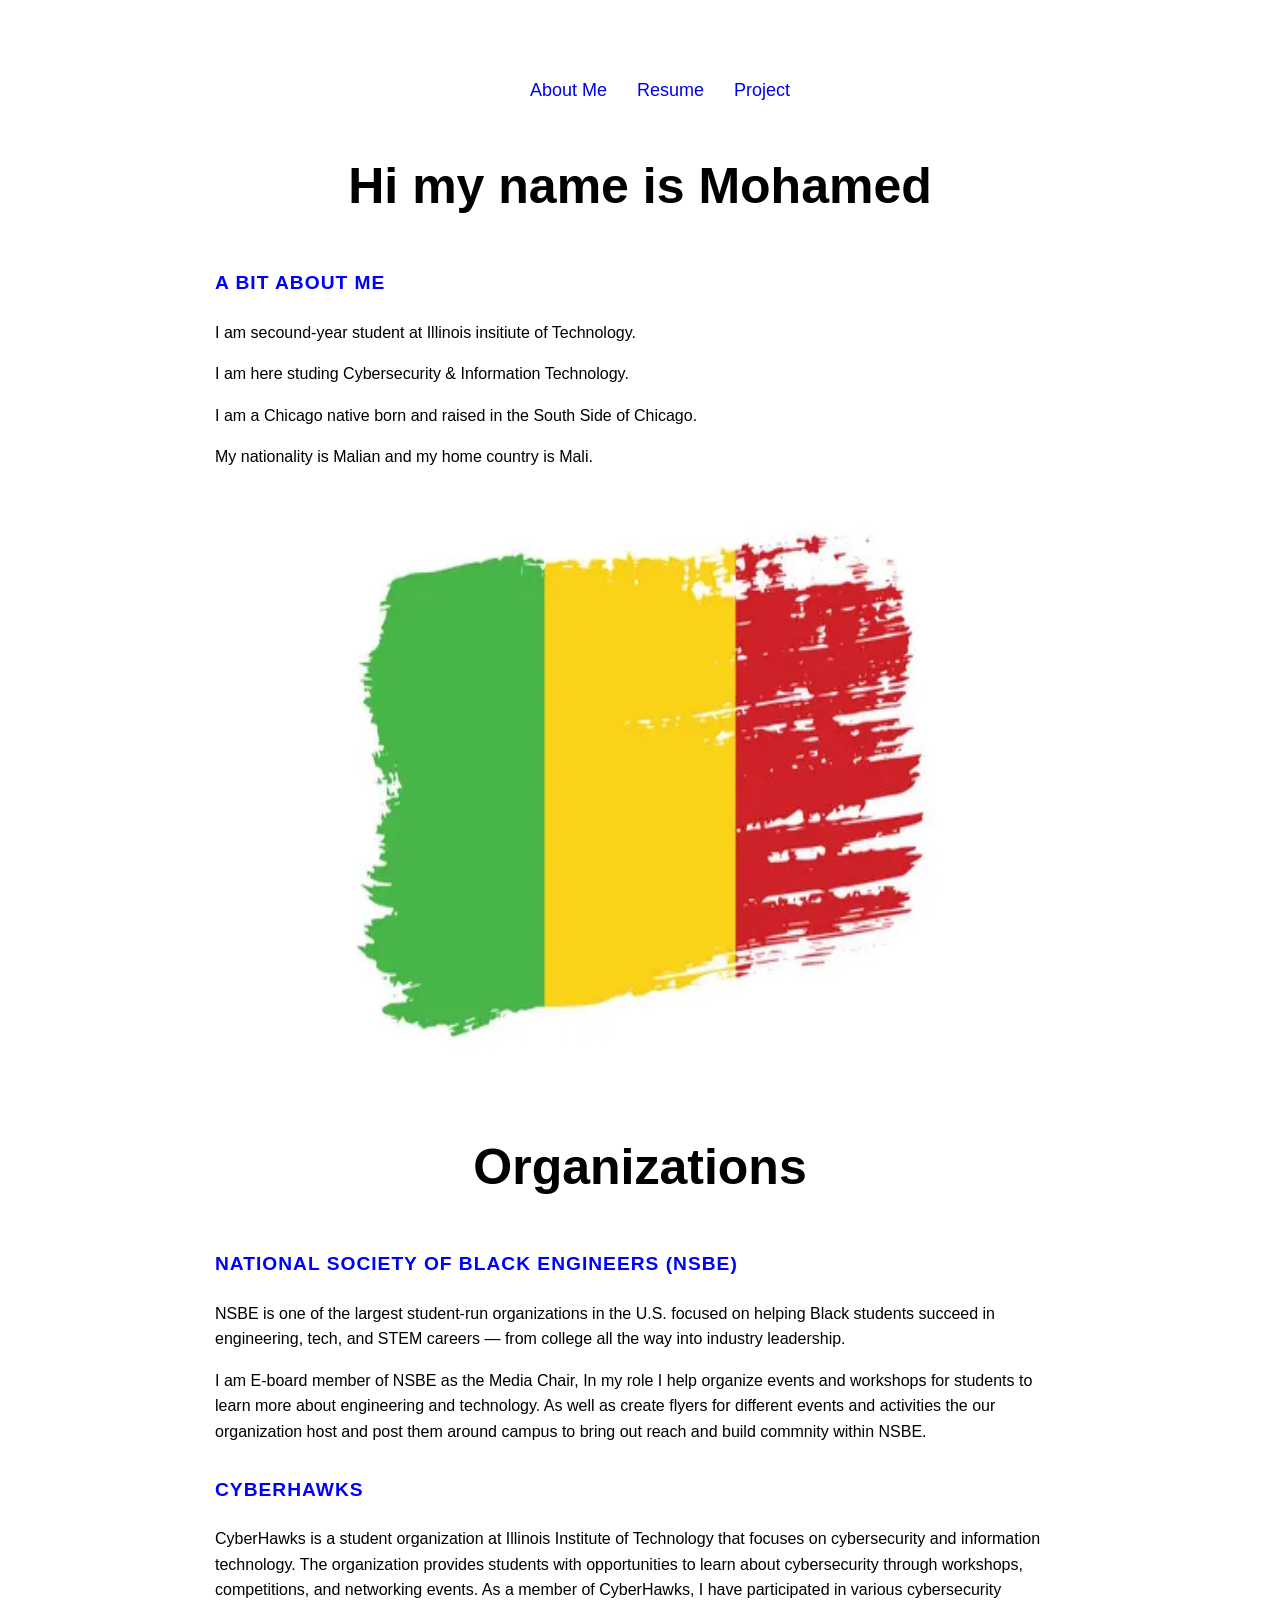
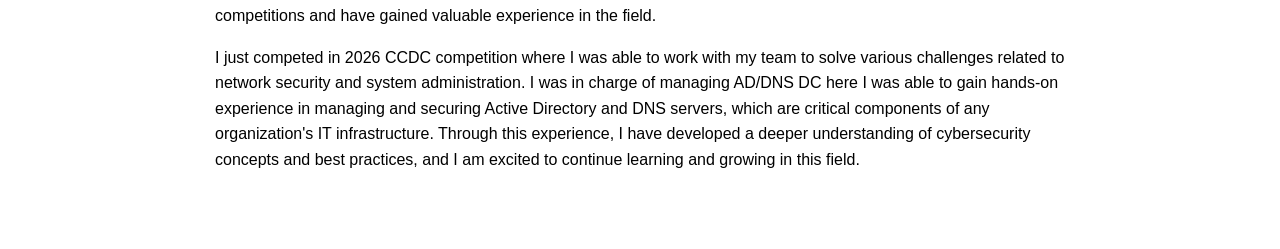
==== index.html @ 0b3cef8b "added nav menu to the top center and added hover color" ====
<!DOCTYPE html>
<html lang="en">
<head>
  <meta charset="utf-8">
  <title>Project 1</title>
</head>

<body>
  <header>
    <nav>
        <ul class="nav-menu">
        <li><a href="index.html">About Me</a></li>
        <li><a href="resume.html">Resume</a></li>
        <li><a href="project.html">Project</a></li>
        <link rel="stylesheet" href="css/styles.css">

      </ul>
    </nav>
  </header>
  <section id="about-me">
    <h1>Hi my name is Mohamed</h1>
    <h2>A bit about me</h2>
    <p>I am secound-year student at Illinois insitiute of Technology.</p>
    <p>I am here studing Cybersecurity & Information Technology.</p>
    <p>I am a Chicago native born and raised in the South Side of Chicago.</p>
    <p>My nationality is Malian and my home country is Mali.</p>
   <img src="media/mali-flag.webp" alt="My flag" class="flag"></section>
   <section id="organizations">
  <h1>Organizations</h1>
  <h2>National Society of Black Engineers (NSBE)</h2>
    <p>NSBE is one of the largest student-run organizations in the U.S. focused on helping Black students succeed in engineering, tech, and STEM careers — from college all the way into industry leadership.</p>
    <p>I am E-board member of NSBE as the Media Chair, In my role I help organize events and workshops for students to learn more about engineering and technology. As well as create flyers for different events and activities the our organization host and post them around campus to bring out reach and build commnity within NSBE.</p>
    </section>
  <section id="cyberhawks">
    <h2>CyberHawks</h2>
    <p>CyberHawks is a student organization at Illinois Institute of Technology that focuses on cybersecurity and information technology. The organization provides students with opportunities to learn about cybersecurity through workshops, competitions, and networking events. As a member of CyberHawks, I have participated in various cybersecurity competitions and have gained valuable experience in the field.</p>
    <p>I just competed in 2026 CCDC competition where I was able to work with my team to solve various challenges related to network security and system administration. I was in charge of managing AD/DNS DC here I was able to gain hands-on experience in managing and securing Active Directory and DNS servers, which are critical components of any organization's IT infrastructure. Through this experience, I have developed a deeper understanding of cybersecurity concepts and best practices, and I am excited to continue learning and growing in this field.</p>
  </section>
</body>
</html>
---- css/styles.css ----
body {
    font-family: 'Segoe UI', Tahoma, Geneva, Verdana, sans-serif;
    line-height: 1.6;
    color: black;
    max-width: 850px;
    margin: 40px auto;
    padding: 20px;
    background-color: white;
}

h1 {
  color:black;
  font-size: 50px;
  text-align: center;
}

.flag {
  display: block;
  margin: 0 auto;
  width: 600px;
  height: 600px;
  background-color: red;
  position: middle;
}

h2 {
  margin-bottom: 2px;
  color: blue;
  padding-bottom: 5px;
  margin-top: 30px;
  text-transform: uppercase;
  font-size: 1.2em;
  letter-spacing: 1px;
}

.nav-menu {
  list-style: none;
  display: flex;
  justify-content: center;
}
.nav-menu li {
  margin: 0 15px;
}
.nav-menu a {
  text-decoration: none;
  font-size: 18px;
}
.nav-menu a:hover {
  color: pink;
}
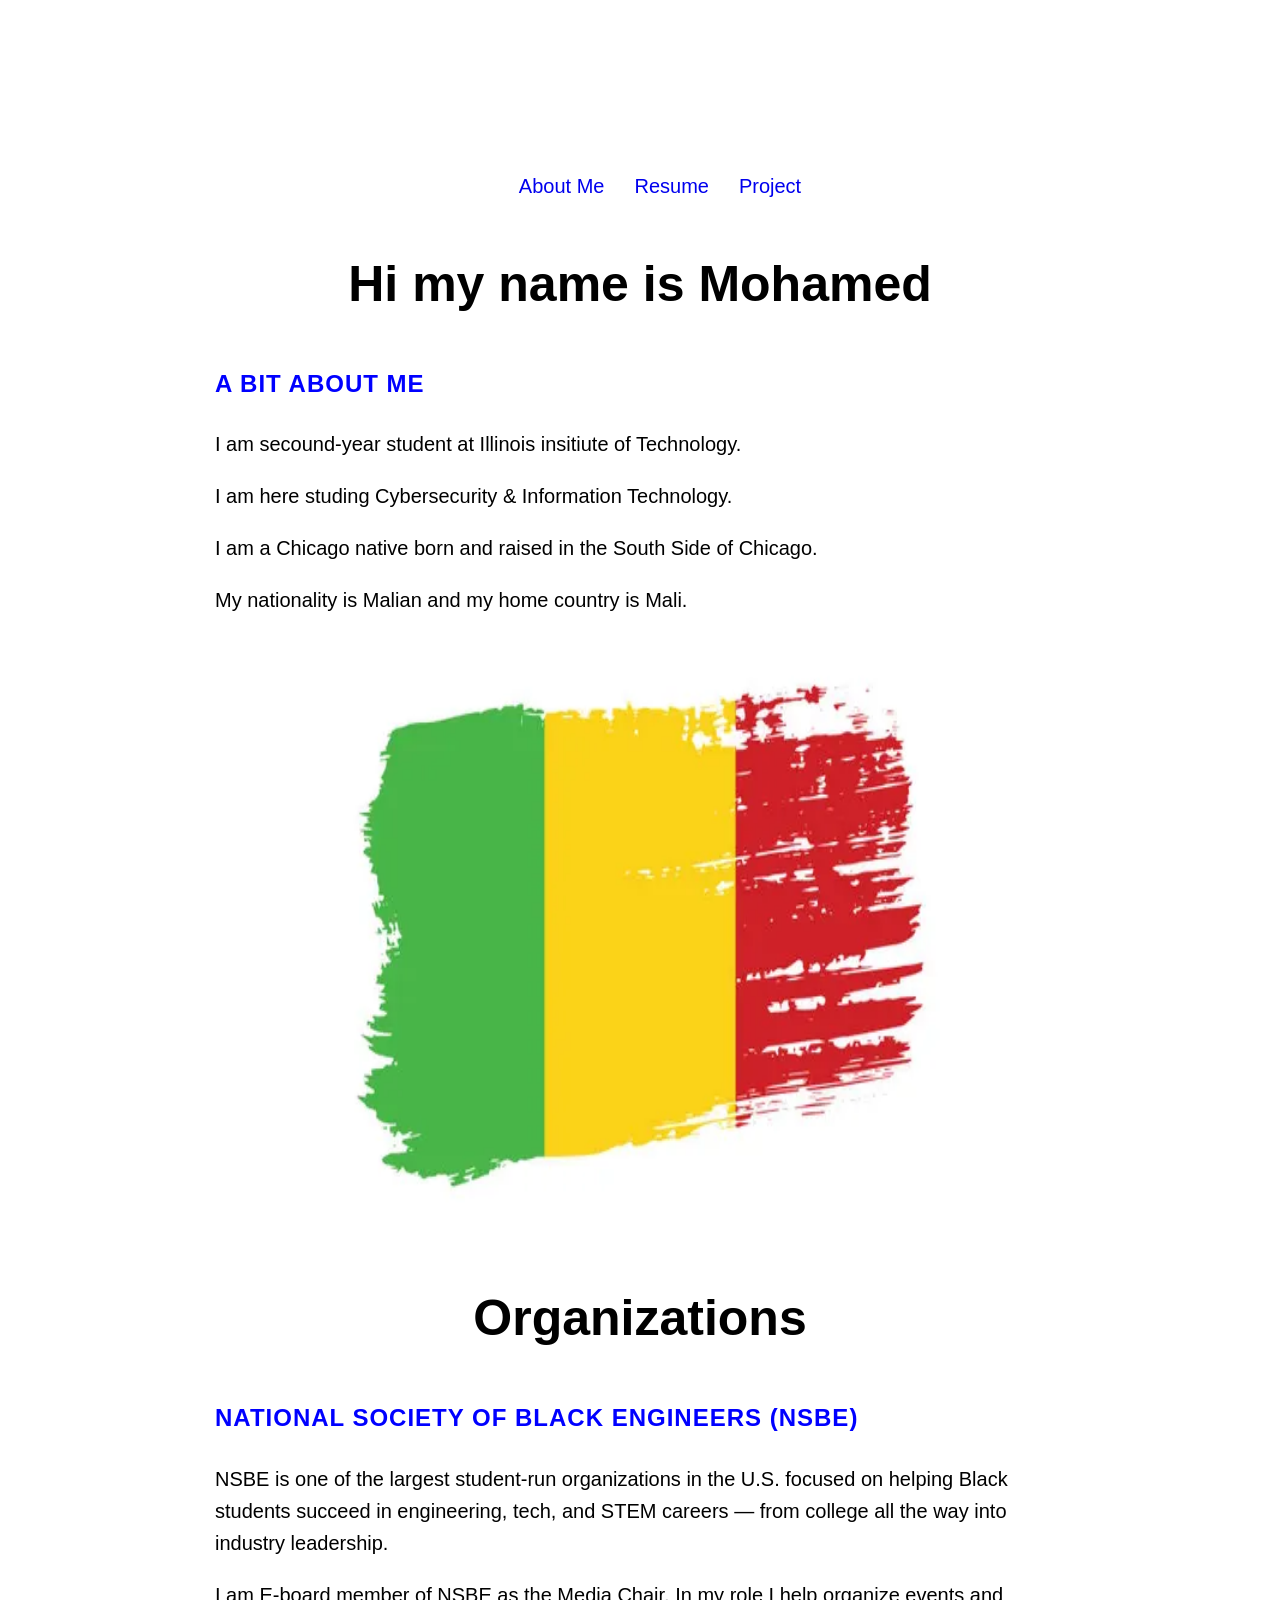
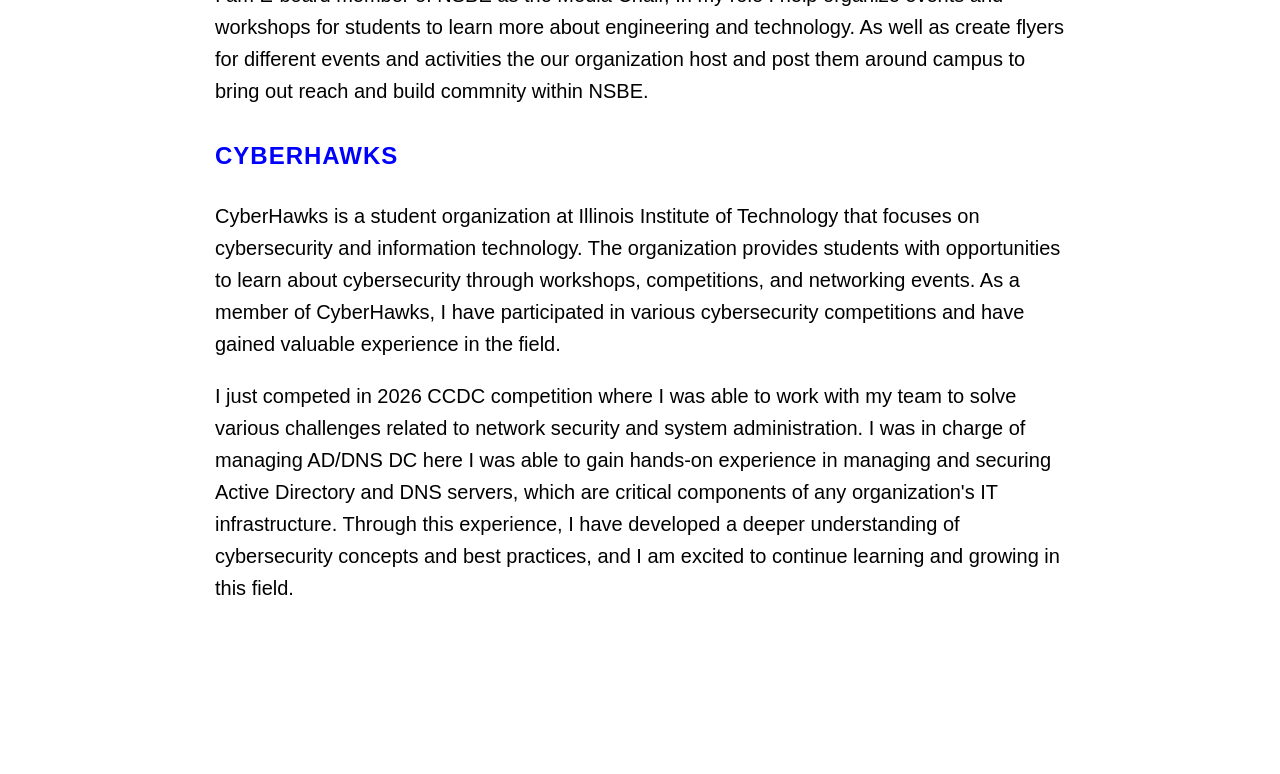
==== commit 9d6efe7d: "adjusted color" ====
--- a/index.html
+++ b/index.html
@@ -13,7 +13,6 @@
         <li><a href="resume.html">Resume</a></li>
         <li><a href="project.html">Project</a></li>
         <link rel="stylesheet" href="css/styles.css">
-
       </ul>
     </nav>
   </header>
--- a/css/styles.css
+++ b/css/styles.css
@@ -4,9 +4,10 @@
     line-height: 1.6;
     color: black;
     max-width: 850px;
-    margin: 40px auto;
-    padding: 20px;
+    margin: 100px auto;
+    padding: 50px;
     background-color: white;
+    font-size : 20px;
 }
 
 h1 {
@@ -44,8 +45,46 @@
 }
 .nav-menu a {
   text-decoration: none;
-  font-size: 18px;
+  font-size: 20px;
 }
 .nav-menu a:hover {
   color: pink;
+}
+
+.caption {
+  text-align: center;
+  color:blue;
+  font-size: 25px;
+}
+
+
+.image-row{
+  display: flex;
+  justify-content: center;
+  gap: 30px;
+  font-size: 24px;
+  color:black
+}
+.image-box {
+  text-align: center;
+}
+.image-box img {
+  width: 670px;
+  height: 800px;
+  object-fit: cover;
+}
+.image-box img{
+    width: 700px;
+    border-radius:8px;
+}
+
+.video-box {
+  text-align: center;
+  font-size: 24px;
+  color: black;
+}
+.video-box video {
+  width: 100%;
+  max-width: 700px;
+  border-radius:8px;
 }
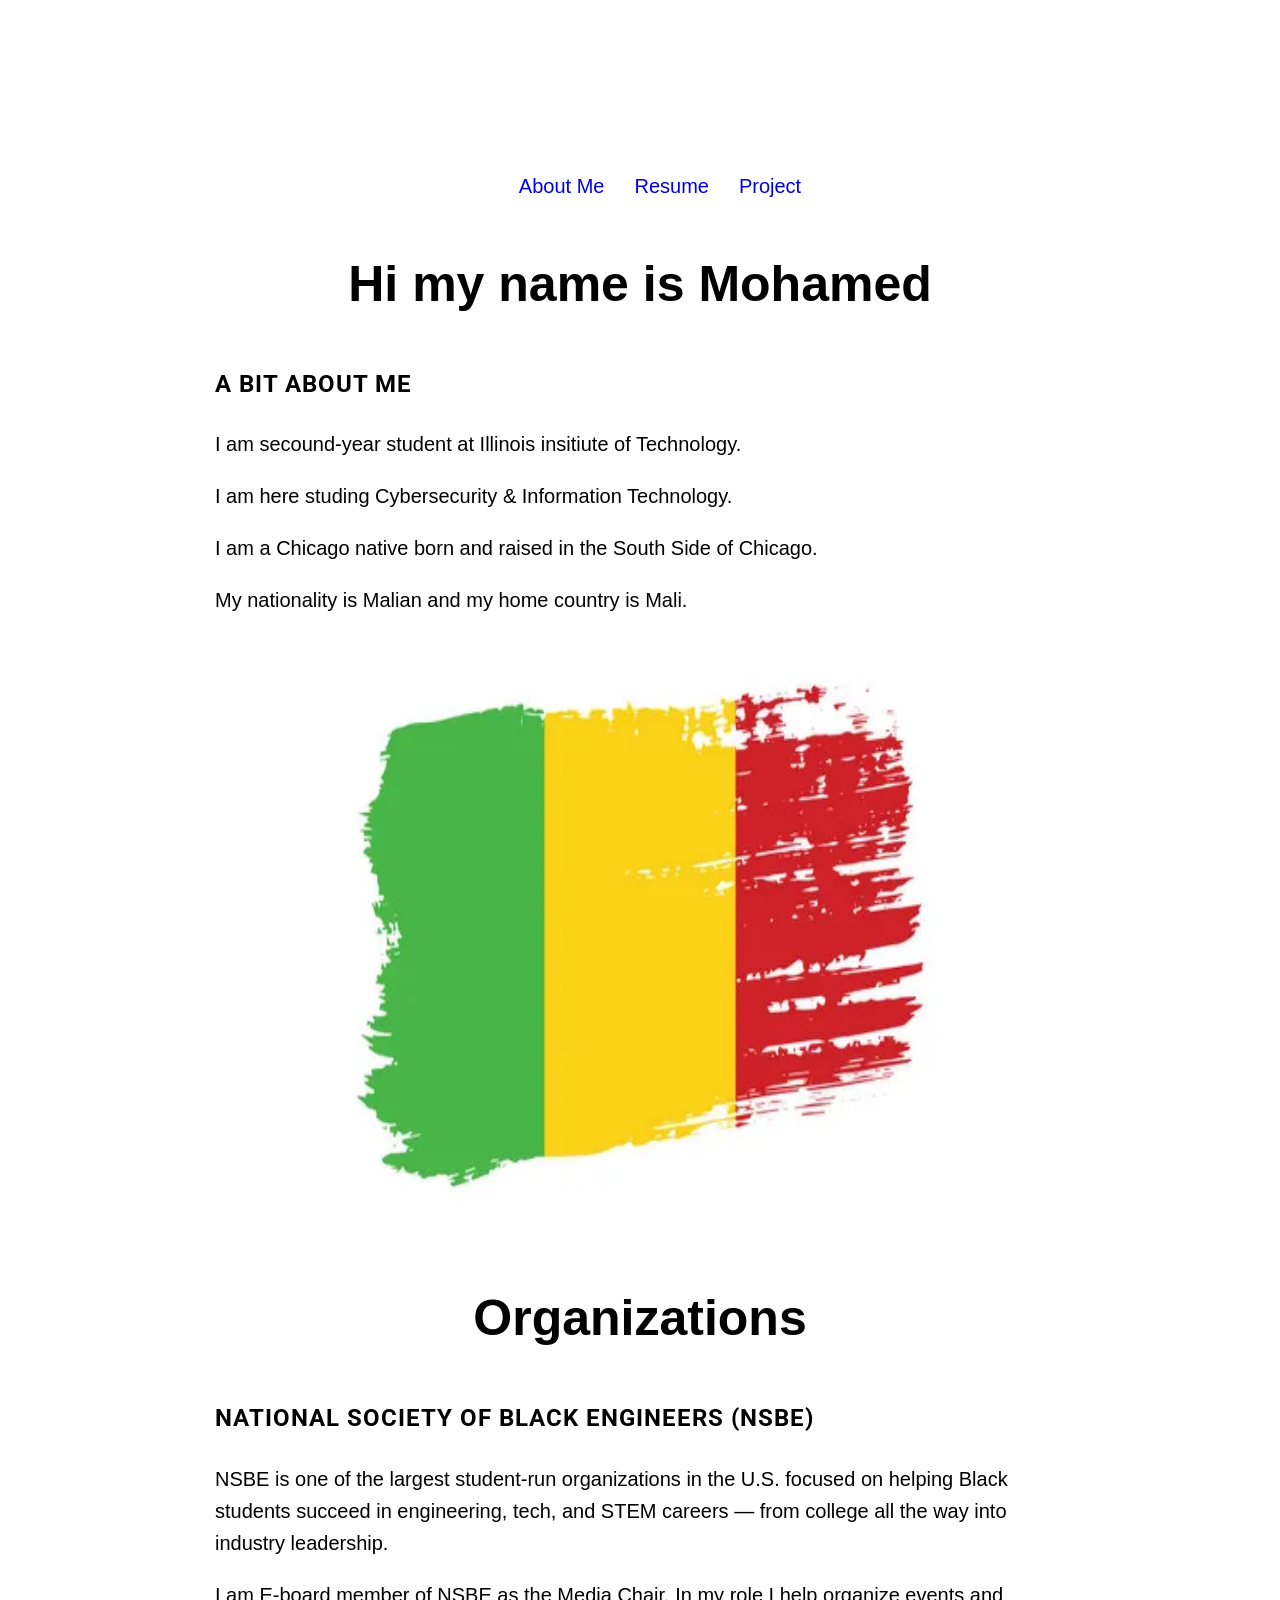
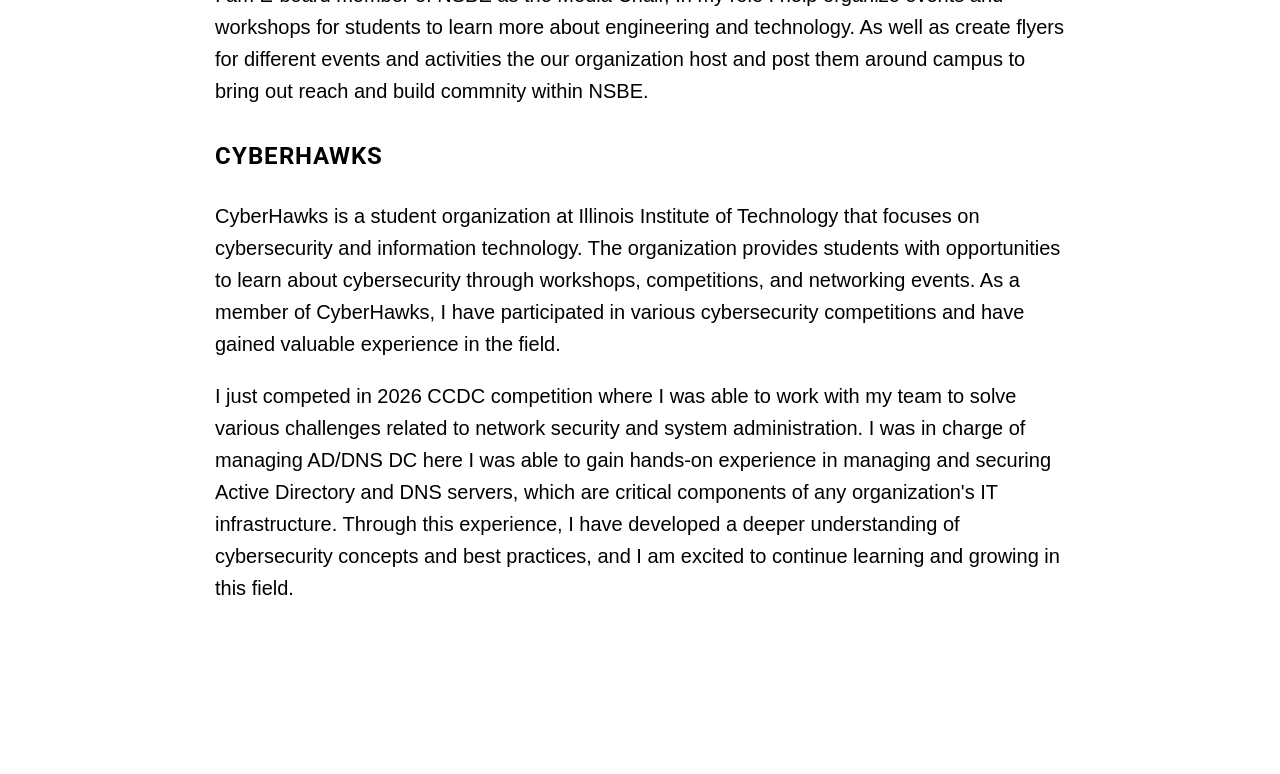
==== commit 67c1cdc0: "changed the color" ====
--- a/index.html
+++ b/index.html
@@ -13,6 +13,7 @@
         <li><a href="resume.html">Resume</a></li>
         <li><a href="project.html">Project</a></li>
         <link rel="stylesheet" href="css/styles.css">
+        <link href="https://fonts.googleapis.com/css2?family=Roboto&display=swap" rel="stylesheet">
       </ul>
     </nav>
   </header>
--- a/css/styles.css
+++ b/css/styles.css
@@ -8,6 +8,10 @@
     padding: 50px;
     background-color: white;
     font-size : 20px;
+}
+
+.h1, h2{
+    font-family: 'Roboto', sans-serif;
 }
 
 h1 {
@@ -27,7 +31,7 @@
 
 h2 {
   margin-bottom: 2px;
-  color: blue;
+  color: black;
   padding-bottom: 5px;
   margin-top: 30px;
   text-transform: uppercase;
@@ -39,24 +43,27 @@
   list-style: none;
   display: flex;
   justify-content: center;
+
 }
 .nav-menu li {
   margin: 0 15px;
+
 }
 .nav-menu a {
   text-decoration: none;
   font-size: 20px;
+
 }
 .nav-menu a:hover {
   color: pink;
+
 }
 
 .caption {
   text-align: center;
-  color:blue;
+  color:black;
   font-size: 25px;
 }
-
 
 .image-row{
   display: flex;
@@ -64,14 +71,17 @@
   gap: 30px;
   font-size: 24px;
   color:black
+
 }
 .image-box {
   text-align: center;
+
 }
 .image-box img {
   width: 670px;
   height: 800px;
   object-fit: cover;
+
 }
 .image-box img{
     width: 700px;
@@ -83,6 +93,7 @@
   font-size: 24px;
   color: black;
 }
+
 .video-box video {
   width: 100%;
   max-width: 700px;
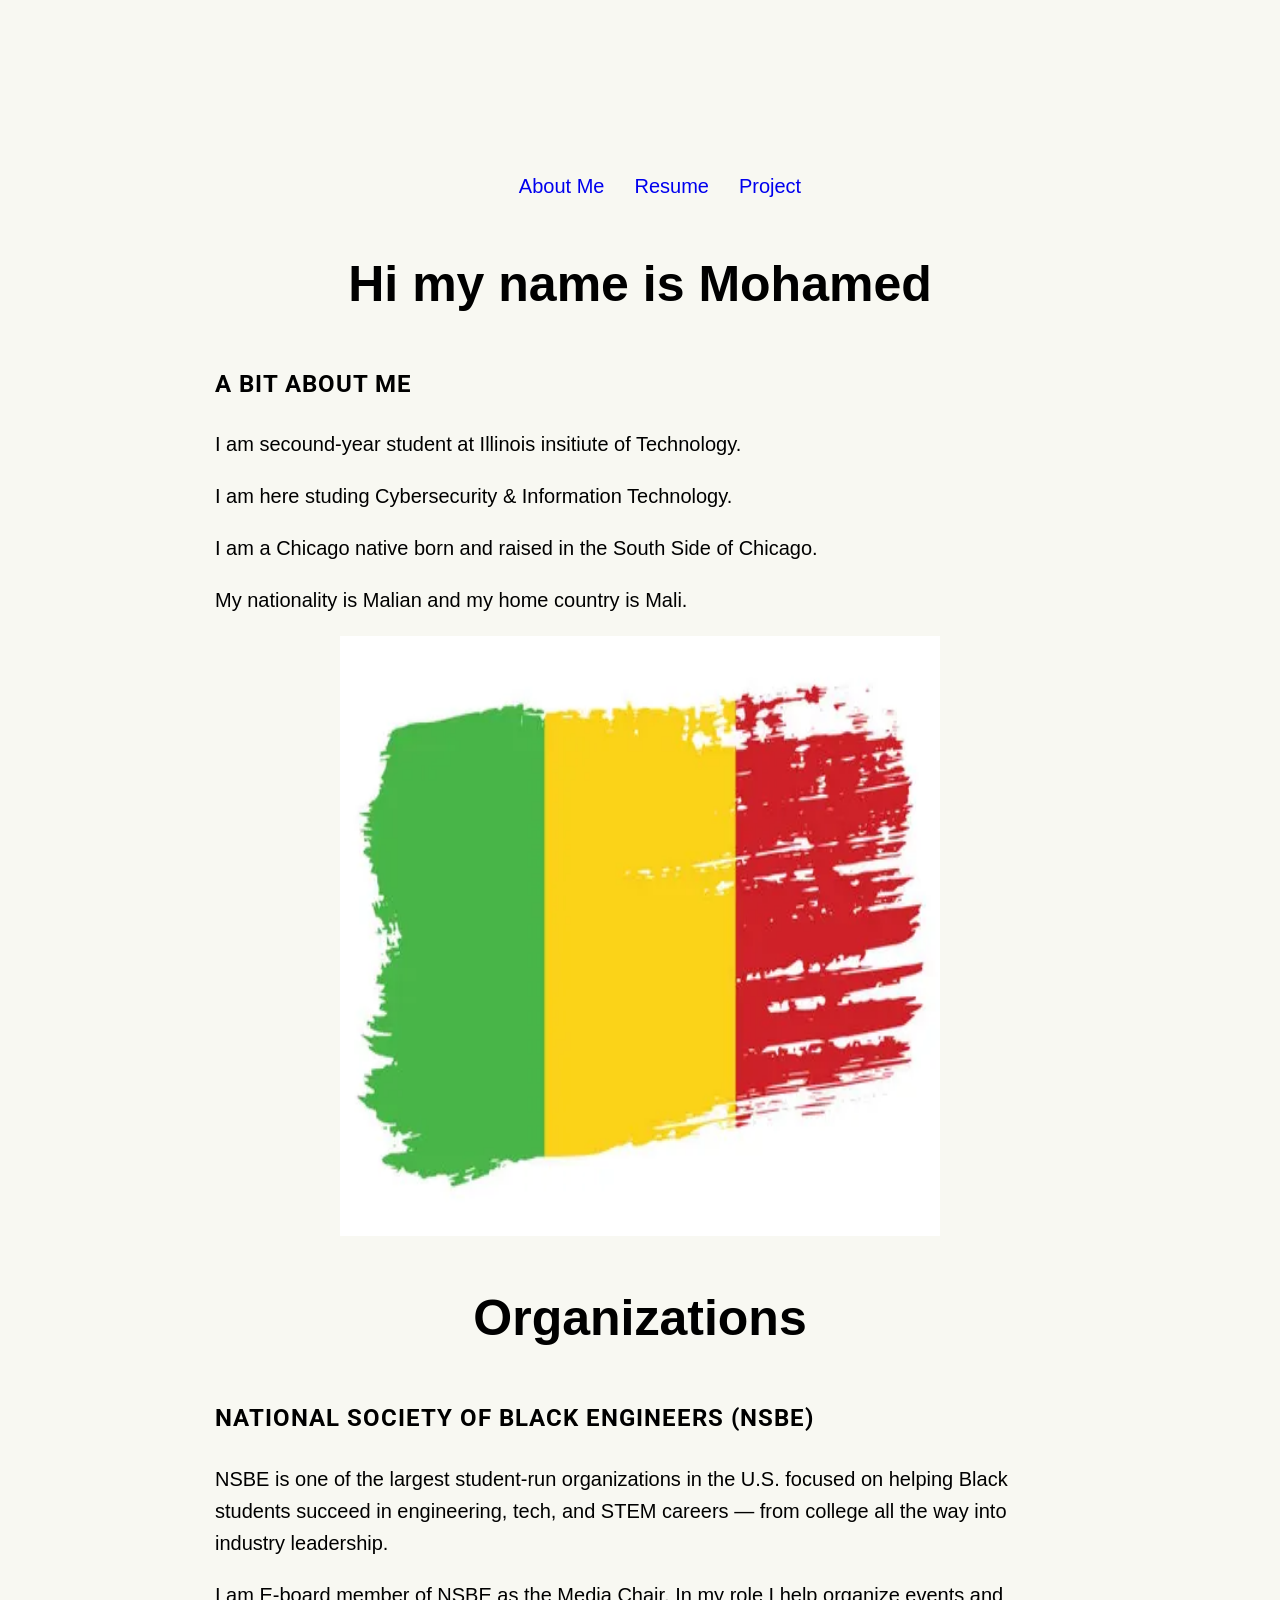
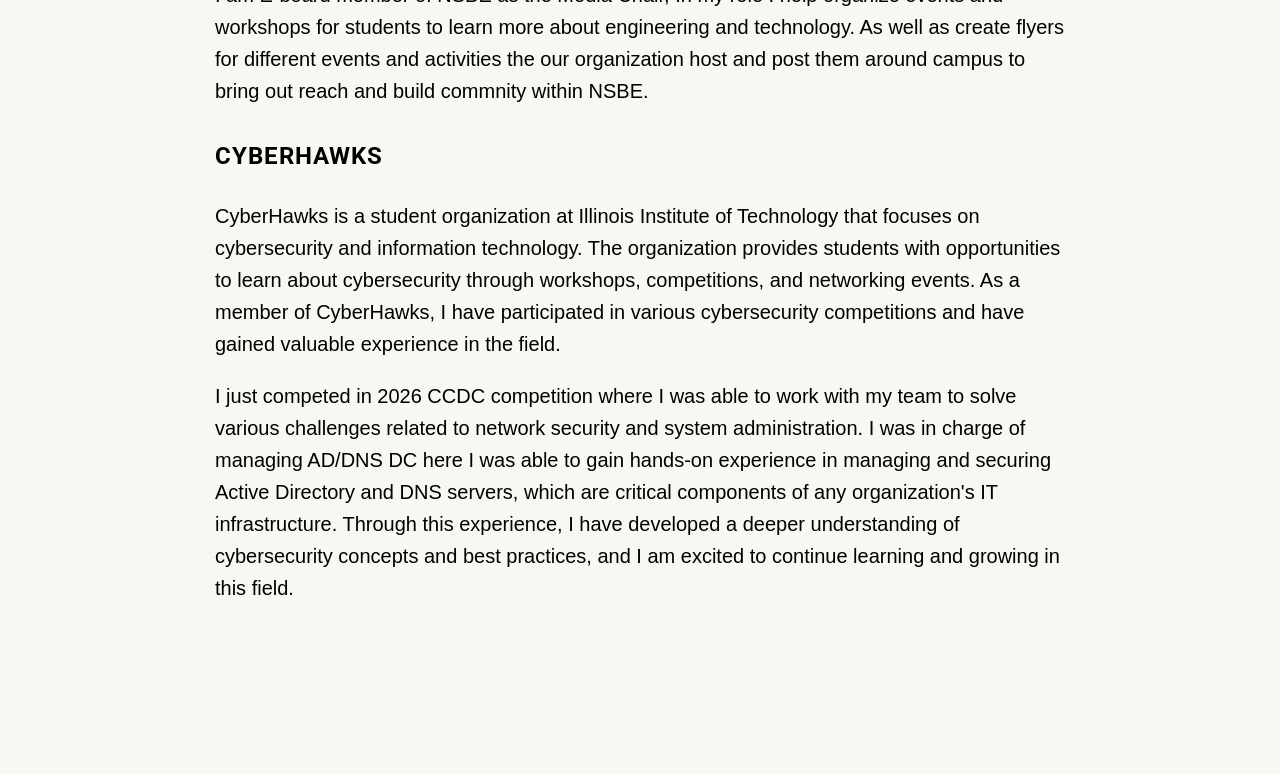
==== commit 7616f796: "edits" ====
--- a/index.html
+++ b/index.html
@@ -4,16 +4,15 @@
   <meta charset="utf-8">
   <title>Project 1</title>
 </head>
-
 <body>
   <header>
+  <link rel="stylesheet" href="css/styles.css">
+  <link href="https://fonts.googleapis.com/css2?family=Roboto&display=swap" rel="stylesheet">
     <nav>
         <ul class="nav-menu">
         <li><a href="index.html">About Me</a></li>
         <li><a href="resume.html">Resume</a></li>
         <li><a href="project.html">Project</a></li>
-        <link rel="stylesheet" href="css/styles.css">
-        <link href="https://fonts.googleapis.com/css2?family=Roboto&display=swap" rel="stylesheet">
       </ul>
     </nav>
   </header>
--- a/css/styles.css
+++ b/css/styles.css
@@ -6,7 +6,7 @@
     max-width: 850px;
     margin: 100px auto;
     padding: 50px;
-    background-color: white;
+    background-color:#f8f8f2;
     font-size : 20px;
 }
 
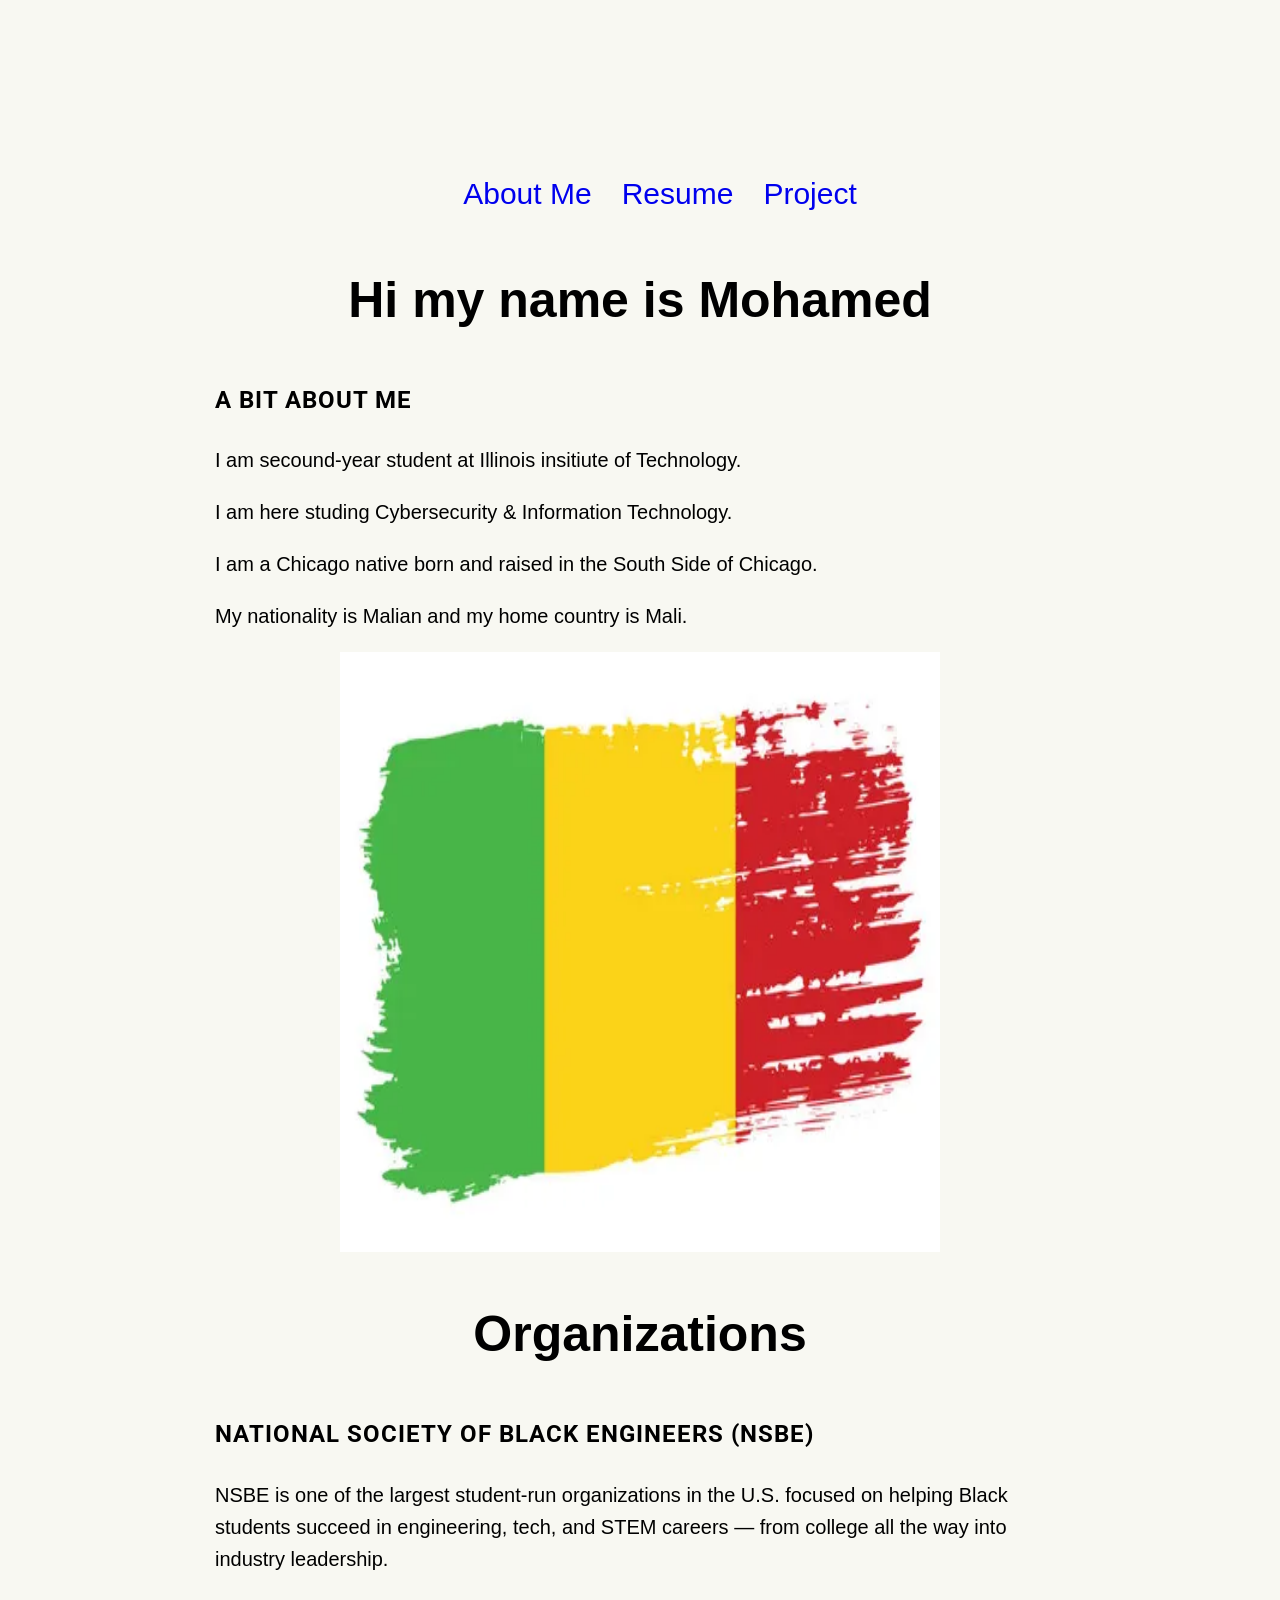
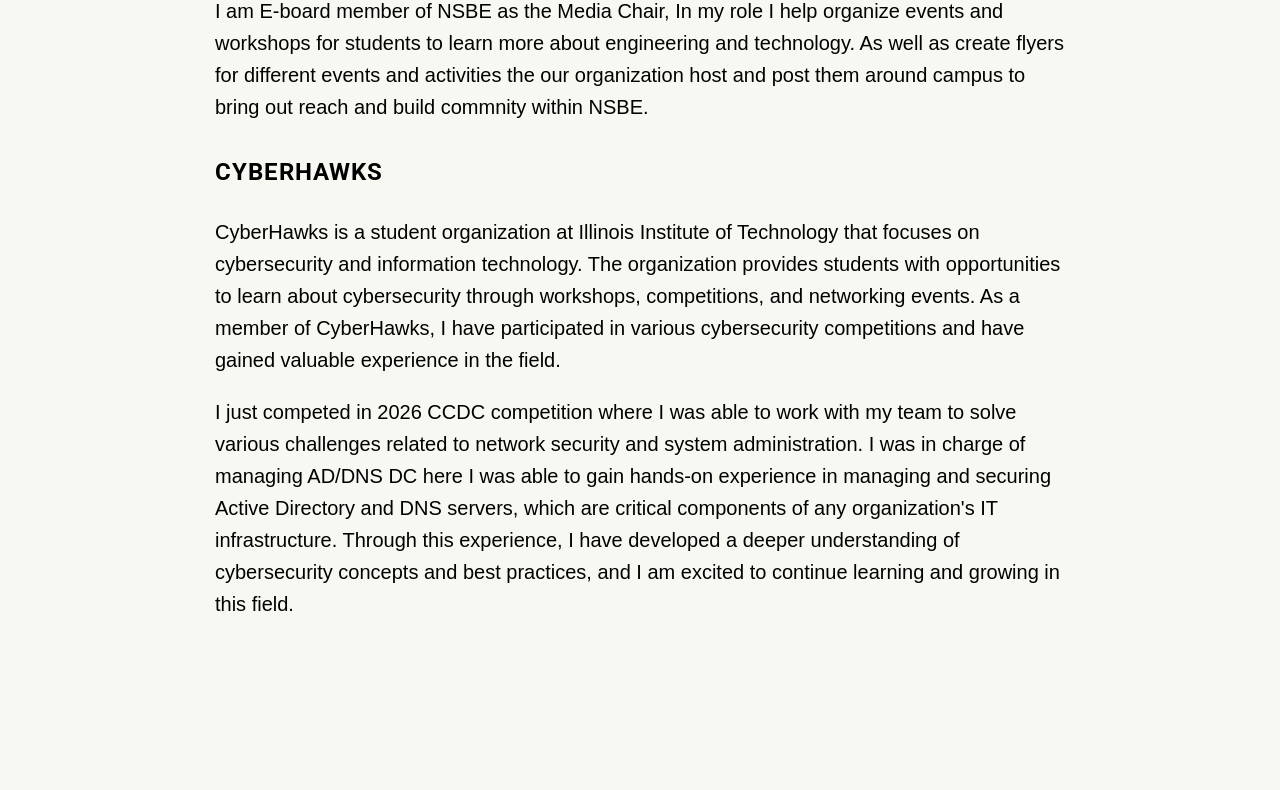
==== commit 89b32cd3: "edted cascades" ====
--- a/index.html
+++ b/index.html
@@ -5,16 +5,16 @@
   <title>Project 1</title>
 </head>
 <body>
-  <header>
+<header>
   <link rel="stylesheet" href="css/styles.css">
   <link href="https://fonts.googleapis.com/css2?family=Roboto&display=swap" rel="stylesheet">
-    <nav>
-        <ul class="nav-menu">
-        <li><a href="index.html">About Me</a></li>
-        <li><a href="resume.html">Resume</a></li>
-        <li><a href="project.html">Project</a></li>
-      </ul>
-    </nav>
+<nav>
+    <ul class="nav-menu">
+     <li><a href="index.html">About Me</a></li>
+     <li><a href="resume.html">Resume</a></li>
+     <li><a href="project.html">Project</a></li>
+    </ul>
+</nav>
   </header>
   <section id="about-me">
     <h1>Hi my name is Mohamed</h1>
--- a/css/styles.css
+++ b/css/styles.css
@@ -26,7 +26,7 @@
   width: 600px;
   height: 600px;
   background-color: red;
-  position: middle;
+  position: relative;
 }
 
 h2 {
@@ -43,7 +43,7 @@
   list-style: none;
   display: flex;
   justify-content: center;
-
+  font-family: 'Gill Sans', 'Gill Sans MT', Calibri, 'Trebuchet MS', sans-serif;
 }
 .nav-menu li {
   margin: 0 15px;
@@ -51,7 +51,7 @@
 }
 .nav-menu a {
   text-decoration: none;
-  font-size: 20px;
+  font-size: 30px;
 
 }
 .nav-menu a:hover {
@@ -68,7 +68,7 @@
 .image-row{
   display: flex;
   justify-content: center;
-  gap: 30px;
+  gap: 50px;
   font-size: 24px;
   color:black
 
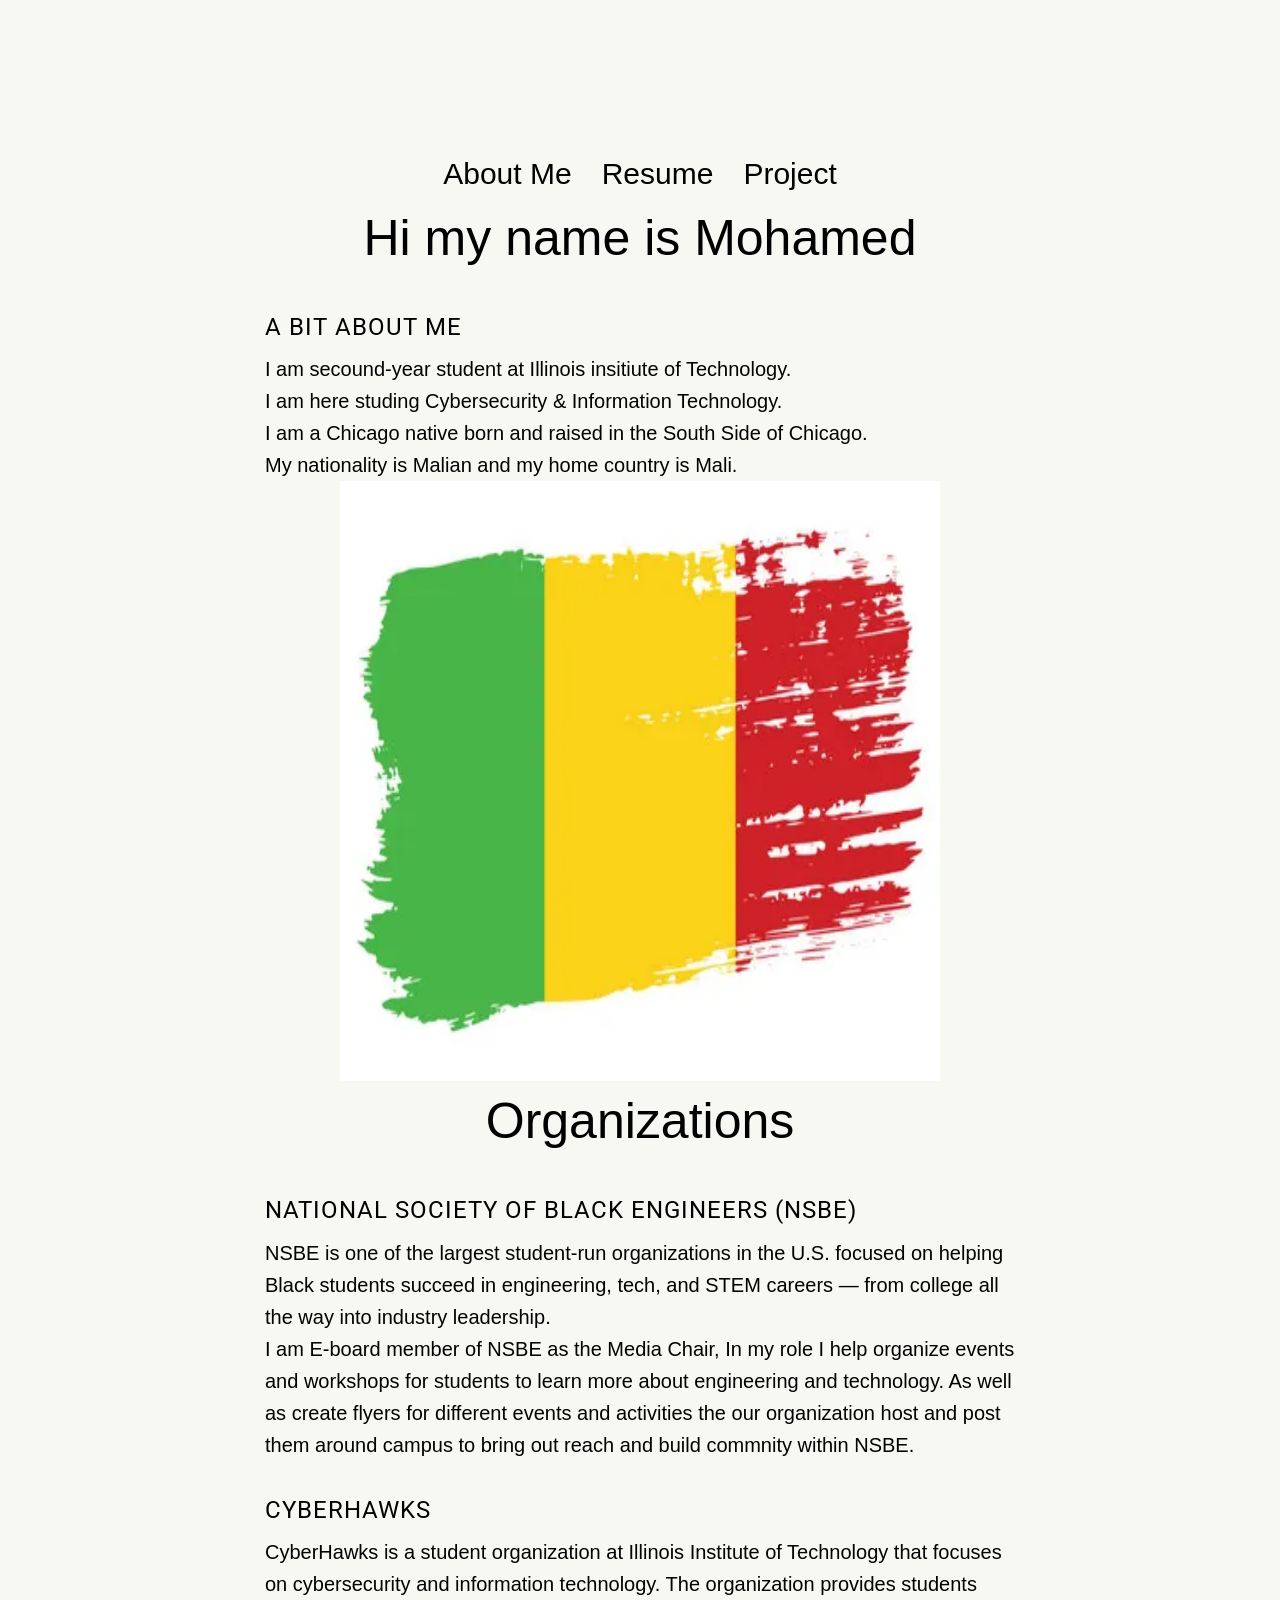
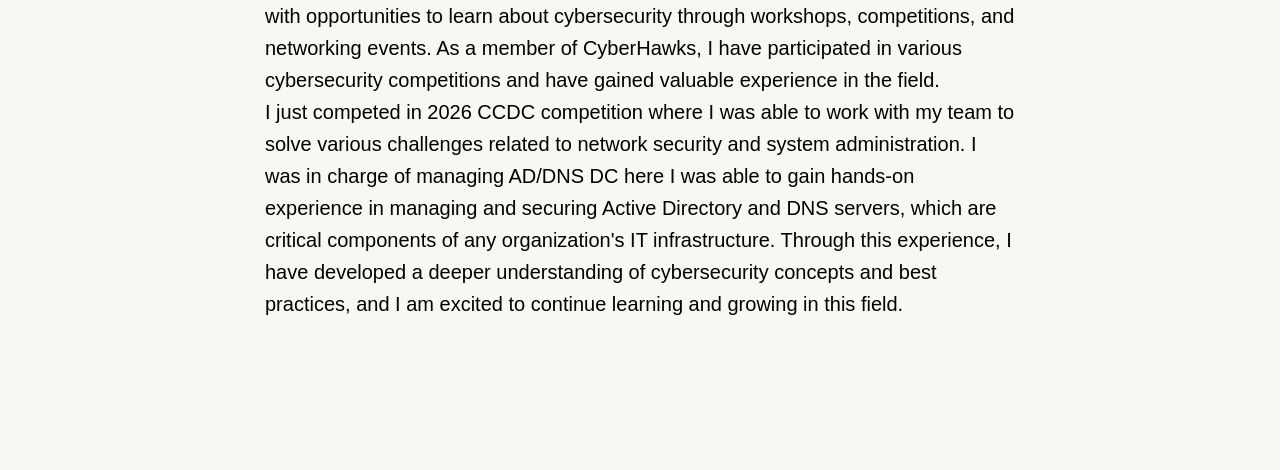
==== commit 65b74e14: "added rest" ====
--- a/index.html
+++ b/index.html
@@ -6,6 +6,7 @@
 </head>
 <body>
 <header>
+  <link rel="stylesheet" href="css/reset.css">
   <link rel="stylesheet" href="css/styles.css">
   <link href="https://fonts.googleapis.com/css2?family=Roboto&display=swap" rel="stylesheet">
 <nav>
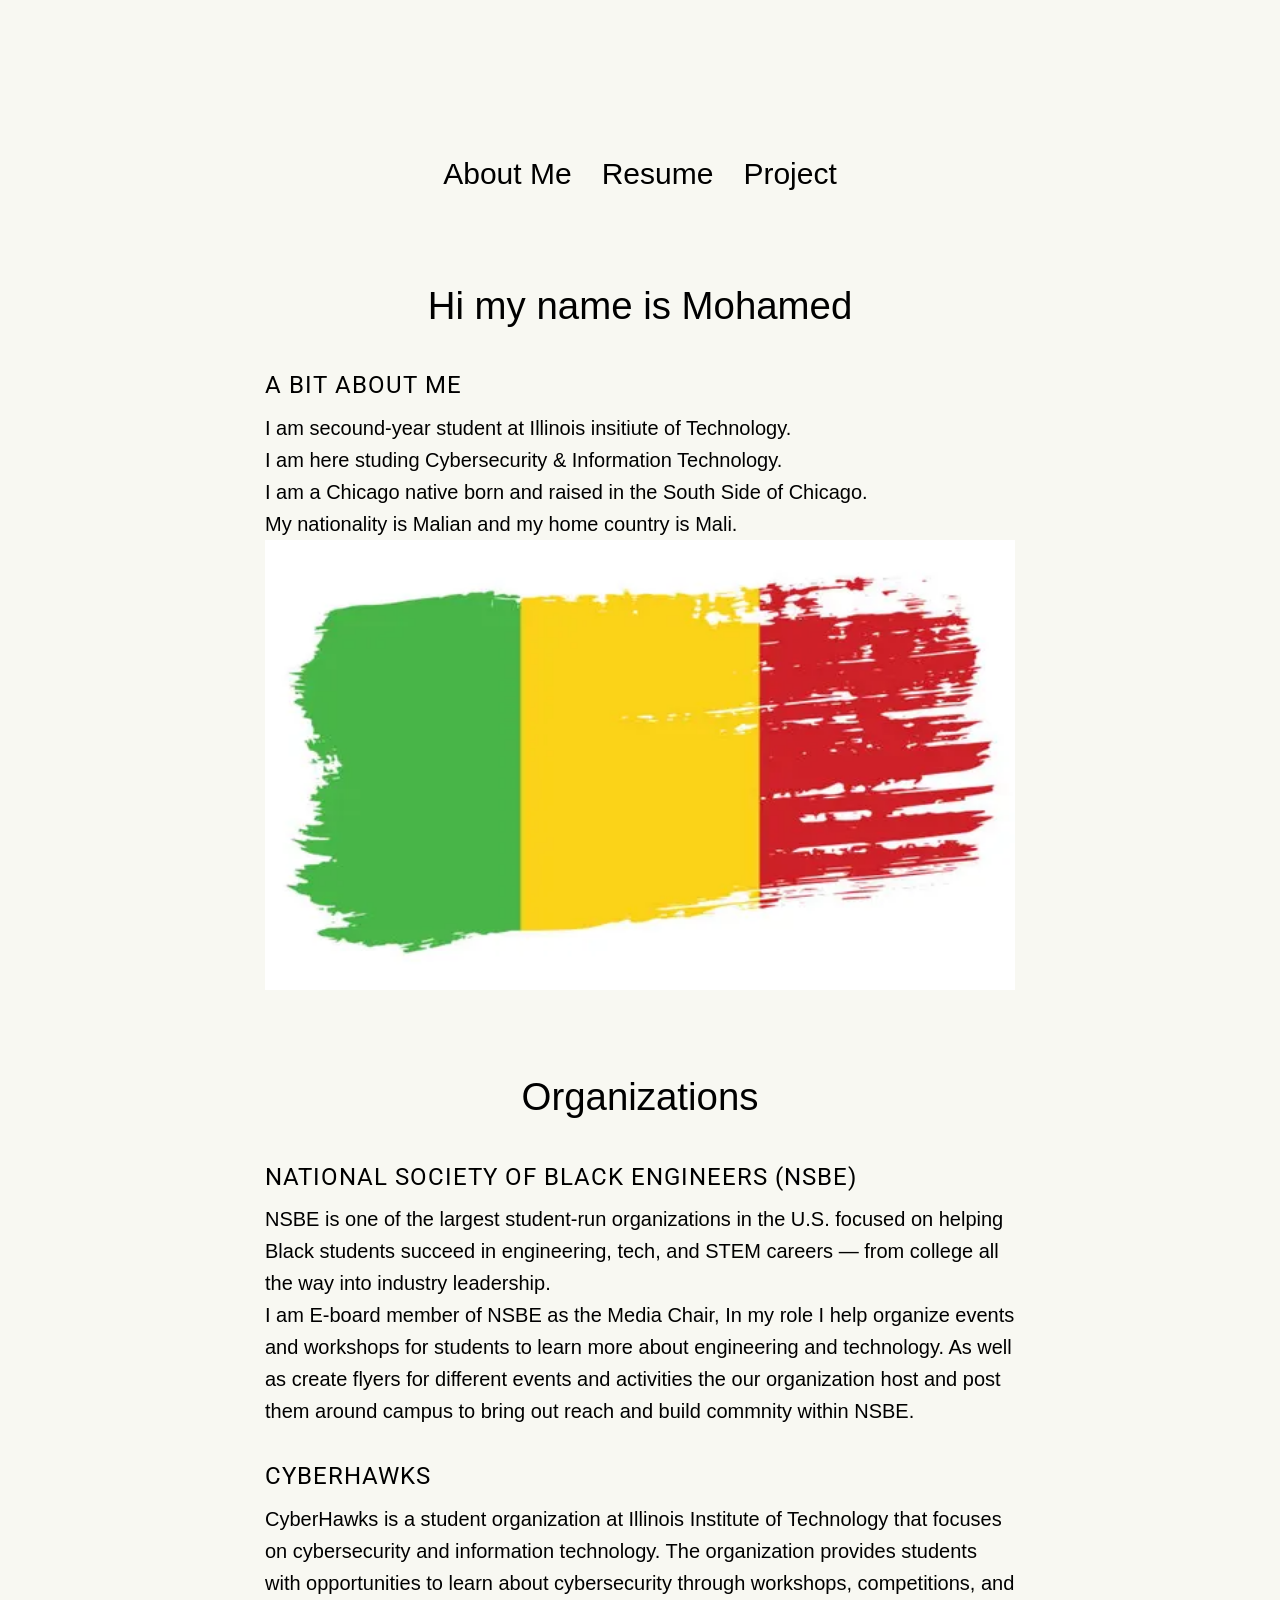
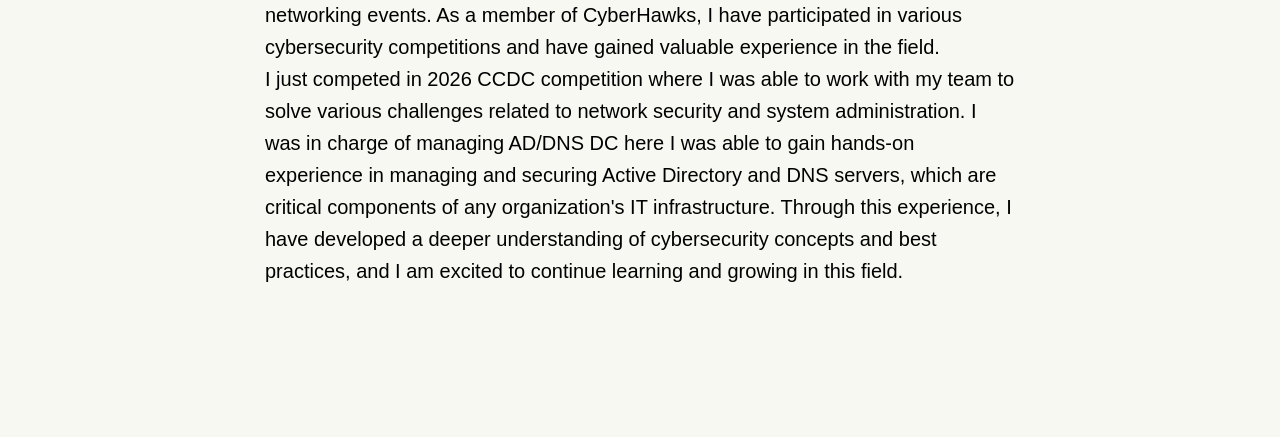
==== commit db0c3f02: "edits" ====
--- a/index.html
+++ b/index.html
@@ -20,10 +20,11 @@
   <section id="about-me">
     <h1>Hi my name is Mohamed</h1>
     <h2>A bit about me</h2>
-    <p>I am secound-year student at Illinois insitiute of Technology.</p>
-    <p>I am here studing Cybersecurity & Information Technology.</p>
-    <p>I am a Chicago native born and raised in the South Side of Chicago.</p>
-    <p>My nationality is Malian and my home country is Mali.</p>
+      <p>I am secound-year student at Illinois insitiute of Technology.</p>
+      <p>I am here studing Cybersecurity & Information Technology.</p>
+      <p>I am a Chicago native born and raised in the South Side of Chicago.</p>
+      <p>My nationality is Malian and my home country is Mali.
+      </p>
    <img src="media/mali-flag.webp" alt="My flag" class="flag"></section>
    <section id="organizations">
   <h1>Organizations</h1>
@@ -33,8 +34,8 @@
     </section>
   <section id="cyberhawks">
     <h2>CyberHawks</h2>
-    <p>CyberHawks is a student organization at Illinois Institute of Technology that focuses on cybersecurity and information technology. The organization provides students with opportunities to learn about cybersecurity through workshops, competitions, and networking events. As a member of CyberHawks, I have participated in various cybersecurity competitions and have gained valuable experience in the field.</p>
-    <p>I just competed in 2026 CCDC competition where I was able to work with my team to solve various challenges related to network security and system administration. I was in charge of managing AD/DNS DC here I was able to gain hands-on experience in managing and securing Active Directory and DNS servers, which are critical components of any organization's IT infrastructure. Through this experience, I have developed a deeper understanding of cybersecurity concepts and best practices, and I am excited to continue learning and growing in this field.</p>
+     <p>CyberHawks is a student organization at Illinois Institute of Technology that focuses on cybersecurity and information technology. The organization provides students with opportunities to learn about cybersecurity through workshops, competitions, and networking events. As a member of CyberHawks, I have participated in various cybersecurity competitions and have gained valuable experience in the field.</p>
+     <p>I just competed in 2026 CCDC competition where I was able to work with my team to solve various challenges related to network security and system administration. I was in charge of managing AD/DNS DC here I was able to gain hands-on experience in managing and securing Active Directory and DNS servers, which are critical components of any organization's IT infrastructure. Through this experience, I have developed a deeper understanding of cybersecurity concepts and best practices, and I am excited to continue learning and growing in this field.</p>
   </section>
 </body>
 </html>
--- a/css/styles.css
+++ b/css/styles.css
@@ -15,16 +15,18 @@
 }
 
 h1 {
+  position: relative;
   color:black;
-  font-size: 50px;
+  font-size: clamp(1.5em, 3vw, 2.5em);
+  margin-top: 2em;
   text-align: center;
 }
 
 .flag {
   display: block;
   margin: 0 auto;
-  width: 600px;
-  height: 600px;
+  width: 80vw;
+  height: 50vh;
   background-color: red;
   position: relative;
 }
@@ -40,23 +42,26 @@
 }
 
 .nav-menu {
+  position: sticky;
+  top: 0;
   list-style: none;
   display: flex;
   justify-content: center;
   font-family: 'Gill Sans', 'Gill Sans MT', Calibri, 'Trebuchet MS', sans-serif;
 }
+
 .nav-menu li {
   margin: 0 15px;
+}
 
-}
 .nav-menu a {
   text-decoration: none;
   font-size: 30px;
 
 }
+
 .nav-menu a:hover {
   color: pink;
-
 }
 
 .caption {
@@ -70,22 +75,28 @@
   justify-content: center;
   gap: 50px;
   font-size: 24px;
-  color:black
+  color:black;
+}
 
+.image-box img {
+  position: relative;
+  height: 700px;
+  object-fit: cover;
 }
+
+.image-row {
+  display: flex;
+  justify-content: auto;
+  gap: 20px;
+  flex-wrap: wrap;
+}
+
 .image-box {
+  float: left;
   text-align: center;
-
-}
-.image-box img {
-  width: 670px;
-  height: 800px;
-  object-fit: cover;
-
-}
-.image-box img{
-    width: 700px;
-    border-radius:8px;
+  flex: 1;          
+  min-width: 500px;   
+  max-width: 500px;
 }
 
 .video-box {
